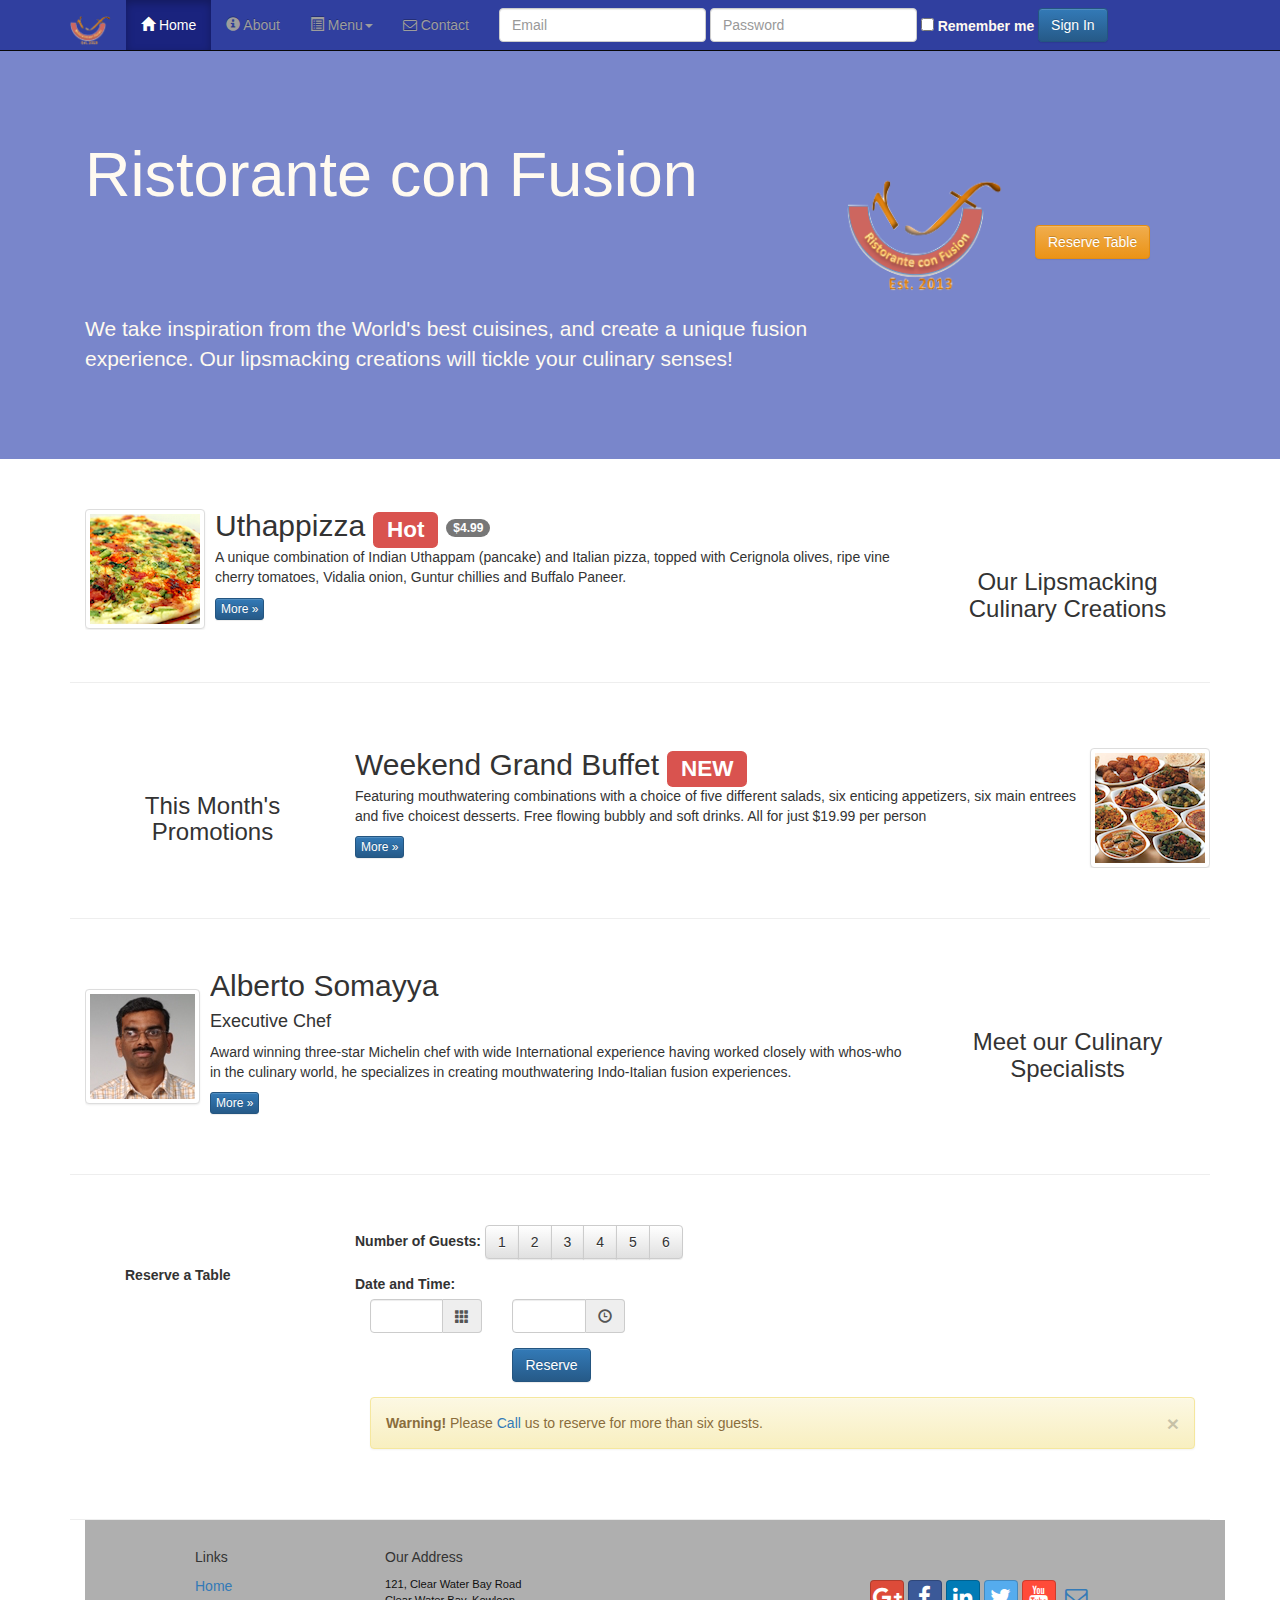
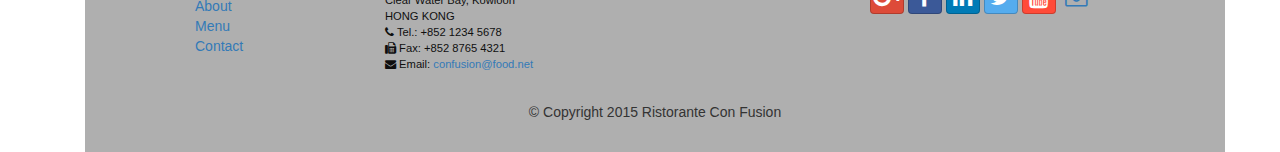
==== conFusion/index.html @ 94e3fa7a "w2 complete" ====
<!DOCTYPE html>
<html lang="en">

<head>

    <meta charset="utf-8">
    <meta http-equiv="X-UA-Compatible" content="IE=edge">
    <meta name="viewport" content="width=device-width, initial-scale=1">
    <!-- The above 3 meta tags *must* come first in the head; any other head 
         content must come *after* these tags -->

    <title>Ristorante Con Fusion</title>

    <!-- Bootstrap -->
    <link href="css/bootstrap.min.css" rel="stylesheet">
    <link href="css/bootstrap-theme.min.css" rel="stylesheet">
    <link href="css/mystyles.css" rel="stylesheet">
    <link href="css/font-awesome.min.css" rel="stylesheet">
    <link href="css/bootstrap-social.css" rel="stylesheet">

    <!-- HTML5 shim and Respond.js for IE8 support of HTML5 elements and media queries -->
    <!-- WARNING: Respond.js doesn't work if you view the page via file:// -->
    <!--[if lt IE 9]>
      <script src="https://oss.maxcdn.com/html5shiv/3.7.2/html5shiv.min.js"></script>
      <script src="https://oss.maxcdn.com/respond/1.4.2/respond.min.js"></script>
    <![endif]-->

</head>

<body>

    <header class="jumbotron">

    <nav class="navbar navbar-inverse navbar-fixed-top" role="navigation">
        <div class="container">
            <div class="navbar-header">
                <button type="button" class="navbar-toggle collapsed" data-toggle="collapse" data-target="#navbar" aria-expanded="false" aria-controls="navbar">
                    <span class="sr-only">Toggle navigation</span>
                    <span class="icon-bar"></span>
                    <span class="icon-bar"></span>
                    <span class="icon-bar"></span>
                </button>
                <a class="navbar-brand" href="#"><img src="img/logo.png" height=30 width=41></a>
            </div>
            <div id="navbar" class="navbar-collapse collapse">
                <ul class="nav navbar-nav">
                    <li class="active"><a href="#"><span class="glyphicon glyphicon-home"
                         aria-hidden="true"></span> Home</a></li>
                    <li><a href="./aboutus.html"><span class="glyphicon glyphicon-info-sign"
                         aria-hidden="true"></span> About</a></li>
                    <li class="dropdown">
                        <a href="#" class="dropdown-toggle" data-toggle="dropdown"
                         role="button" aria-haspopup="true" aria-expanded="false"><span class="glyphicon glyphicon-list-alt"
                         aria-hidden="true"></span> Menu<span class="caret"></span></a>
                        <ul class="dropdown-menu">
                            <li><a href="#">Appetizers</a></li>
                            <li><a href="#">Main Courses</a></li>
                            <li><a href="#">Desserts</a></li>
                            <li><a href="#">Drinks</a></li>
                            <li role="separator" class="divider"></li>
                            <li class="dropdown-header">Specials</li>
                            <li><a href="#">Lunch Buffet</a></li>
                            <li><a href="#">Weekend Brunch</a></li>
                        </ul>
                    </li>
                    <li><a href="./contactus.html"><span class="fa fa-envelope-o"
                         aria-hidden="true"></span> Contact</a></li>
                </ul>
                <form class="navbar-form navbar-left" role="login">
                    <div class="form-group">
                        <input type="text" class="form-control" id="email" name="email" placeholder="Email">
                    </div>
                    <div class="form-group">
                        <input type="text" class="form-control" id="password" name="password" placeholder="Password">
                    </div>
                    <div class="checkbox form-group">
                        <label class="checkbox-inline">
                            <input type="checkbox" name="remember" value="">
                            <strong>Remember me</strong>
                        </label>
                    </div>
                    <button type="signin" class="btn btn-primary">Sign In</button>
                </form>
            </div>
        </div>
    </nav>       
        <!-- Main component for a primary marketing message or call to action -->

        <div class="container">
            <div class="row row-header">
                <div class="col-xs-12 col-sm-8">
                    <h1>Ristorante con Fusion</h1>
                    <p style="padding:40px;"></p>
                    <p>We take inspiration from the World's best cuisines, and create a unique fusion experience. Our lipsmacking creations will tickle your culinary senses!</p>
                </div>
                <div class="col-xs-12 col-sm-2">
                    <p style="padding:20px;"></p>
                    <img src="img/logo.png" class="img-responsive">
                </div>
                <div class="col-xs-12 col-sm-2">
                    <p style="padding:45px;"></p>
                    <a type="signin" class="btn btn-warning" href="#order">Reserve Table</a>
                </div>
            </div>
        </div>
    </header>

    <div class="container">
        <div class="row row-content">
            <div class="col-xs-12 col-sm-3 col-sm-push-9">
                <p style="padding:20px;"></p>
                <h3 align=center>Our Lipsmacking Culinary Creations</h3>
            </div>
            <div class="col-xs-12 col-sm-9 col-sm-pull-3">
                <div class="media">
                    <div class="media-left media-middle">
                        <a href="#">
                        <img class="media-object img-thumbnail"
                         src="img/uthappizza.png" alt="Uthappizza">
                        </a>
                    </div>
                    <div class="media-body">
                        <h2 class="media-heading">Uthappizza <span class="label label-danger label-l">Hot</span> <span class="badge">$4.99</span></h2>
                        <p>A unique combination of Indian Uthappam (pancake) and
                          Italian pizza, topped with Cerignola olives, ripe vine
                          cherry tomatoes, Vidalia onion, Guntur chillies and
                          Buffalo Paneer.</p>
                        <p><a class="btn btn-primary btn-xs" href="#">More &raquo;</a></p>
                    </div>
                </div>
            </div>
        </div>


        <div class="row row-content">
            <div class="col-xs-12 col-sm-3">
                <p style="padding:20px;"></p>
                <h3 align=center>This Month's Promotions</h3>
            </div>
                <div class="media">
                    <div class="pull-right">
                        <a href="#">
                        <img class="media-object img-thumbnail"
                         src="img/buffet.png" alt="Weekend Grand Buffet">
                        </a>
                    </div>
                    <div class="media-body">
                        <h2 class="media-heading">Weekend Grand Buffet <span class="label label-danger">NEW</span></h2>
                        <p>Featuring mouthwatering combinations with a choice of five different salads, six enticing appetizers, six main entrees and five choicest desserts. Free flowing bubbly and soft drinks. All for just $19.99 per person </p>
                        <p><a class="btn btn-primary btn-xs" href="#">More &raquo;</a></p>
                    </div>
                </div>
            </div>

        <div class="row row-content">
            <div class="col-xs-12 col-sm-3 col-sm-push-9">
                <p style="padding:20px;"></p>
                <h3 align=center>Meet our Culinary Specialists</h3>
            </div>
            <div class="col-xs-12 col-sm-9 col-sm-pull-3">
                <div class="media">
                    <div class="media-left media-middle">
                        <a href="#">
                        <img class="media-object img-thumbnail"
                         src="img/alberto.png" alt="Alberto Somayya">
                        </a>
                    </div>
                    <div class="media-body">
                        <h2 class="media-heading">Alberto Somayya</h2>
                        <h4>Executive Chef</h4>
                        <p>Award winning three-star Michelin chef with wide
                         International experience having worked closely with
                         whos-who in the culinary world, he specializes in
                          creating mouthwatering Indo-Italian fusion experiences.
                         </p>
                        <p><a class="btn btn-primary btn-xs" href="#">More &raquo;</a></p>
                    </div>
                </div>
            </div>
        </div>
        <div class="row row-content" id="order">
            <div class="col-sm-3">
                <label for="guests" style="padding:40px;">Reserve a Table</label>
            </div>
            <div class="col-sm-9">
                <form class="form-horizontal" role="form">
                <div class="form-group">
                    <label for="guests">Number of Guests: </label>
                    <div class="btn-group" data-toggle="buttons">
                        <label class="btn btn-default"><input type="radio" id="1" name="1"value="1">1</label>
                        <label class="btn btn-default"><input type="radio" id="2" name="2"value="2">2</label>
                        <label class="btn btn-default"><input type="radio" id="3" name="3"value="3">3</label>
                        <label class="btn btn-default"><input type="radio" id="4" name="4"value="4">4</label>
                        <label class="btn btn-default"><input type="radio" id="5" name="5"value="5">5</label>
                        <label class="btn btn-default"><input type="radio" id="6" name="6"value="6">6</label>
                    </div>
                </div>
                <div class="form-group">
                    <div>
                        <label for="guests">Date and Time: </label>
                    </div>
                    <div class="col-sm-2">
                    <div class="input-group date" data-provide="datepicker" id='datetimepicker1'>
                        <input type="text" class="form-control">
                        <div class="input-group-addon">
                            <span class="glyphicon glyphicon-th"></span>
                        </div>
                    </div>
                    </div>
                    <div class="col-sm-2">
                    <div class="input-group clockpicker">
                        <input type="text" class="form-control">
                        <span class="input-group-addon">
                        <span class="glyphicon glyphicon-time"></span>
                        </span>
                    </div>
                    </div>
                </div>
                <div class="form-group">
                    <div class="col-sm-offset-2 col-sm-10">
                        <button type="submit" class="btn btn-primary">Reserve</button>
                    </div>
                </div>
            </form>
            <div class="alert alert-warning">
                        <strong>Warning!</strong> Please <a href="tel:+85212345678">Call</a> us to reserve for more than six guests.
                        <a href="#" class="close" data-dismiss="alert" aria-label="close">&times;</a>
        </div>
        </div>
    </div>
        

    <footer>
        <div class="container">
            <div class="row row-footer">             
                <div class="col-xs-5 col-xs-offset-1 col-sm-2 col-sm-offset-1">
                    <h5>Links</h5>
                    <ul class="list-unstyled">
                        <li><a href="#">Home</a></li>
                        <li><a href="#">About</a></li>
                        <li><a href="#">Menu</a></li>
                        <li><a href="#">Contact</a></li>
                    </ul>
                </div>
                <div div class="col-xs-12 col-sm-5">
                    <h5>Our Address</h5>
                    <address>
		              121, Clear Water Bay Road<br>
		              Clear Water Bay, Kowloon<br>
		              HONG KONG<br>
		              <i class="fa fa-phone"></i> Tel.: +852 1234 5678<br>
		              <i class="fa fa-fax"></i> Fax: +852 8765 4321<br>
		              <i class="fa fa-envelope"></i> Email: <a href="mailto:confusion@food.net">confusion@food.net</a>
		           </address>
                </div>
                <div div class="col-xs-12 col-sm-4">
                    <div class="nav navbar-nav" style="padding: 40px 10px;">
                        <a class="btn btn-social-icon btn-google-plus" href="http://google.com/+"><i class="fa fa-google-plus"></i></a>
                        <a class="btn btn-social-icon btn-facebook" href="http://www.facebook.com/profile.php?id="><i class="fa fa-facebook"></i></a>
                        <a class="btn btn-social-icon btn-linkedin" href="http://www.linkedin.com/in/"><i class="fa fa-linkedin"></i></a>
                        <a class="btn btn-social-icon btn-twitter" href="http://twitter.com/"><i class="fa fa-twitter"></i></a>
                        <a class="btn btn-social-icon btn-youtube" href="http://youtube.com/"><i class="fa fa-youtube"></i></a>
                        <a class="btn btn-social-icon" href="mailto:"><i class="fa fa-envelope-o"></i></a>
                    </div>
                </div>
                <div div class="col-xs-12">
                    <p style="padding:10px;"></p>
                    <p align=center>© Copyright 2015 Ristorante Con Fusion</p>
                </div>
            </div>
        </div>
    </footer>

<!-- jQuery (necessary for Bootstrap's JavaScript plugins) -->
<script src="https://ajax.googleapis.com/ajax/libs/jquery/1.11.3/jquery.min.js"></script>
<!-- Include all compiled plugins (below), or include individual files as needed -->
<script src="js/bootstrap.min.js"></script>

</body>

</html>
---- conFusion/css/mystyles.css ----
.row-header{
    margin:0px auto;
    padding:0px auto;
}

.row-content {
    margin:0px auto;
    padding: 50px 0px 50px 0px;
    border-bottom: 1px ridge;
    min-height:200px;
}

.row-footer{
    background-color: #AfAfAf;
    margin:0px auto;
    padding: 20px 0px 20px 0px;
}

.jumbotron {
    padding:70px 30px 70px 30px;
    margin:0px auto;
    background: #7986CB ;
    color:floralwhite;
}

address{
    font-size:80%;
    margin:0px;
    color:#0f0f0f;
}

body{
    padding:50px 0px 0px 0px;
    z-index:0;
}

.navbar-inverse {
     background: #303F9F;
}

.navbar-inverse .navbar-nav > .active > a,
.navbar-inverse .navbar-nav > .active > a:hover,
.navbar-inverse .navbar-nav > .active > a:focus {
    color: #fff;
    background: #1A237E;
}

.navbar-inverse .navbar-nav > .open > a,
 .navbar-inverse .navbar-nav > .open > a:hover,
 .navbar-inverse .navbar-nav > .open > a:focus {
    color: #fff;
    background: #1A237E;
}

.navbar-inverse .navbar-nav .open .dropdown-menu> li> a,
.navbar-inverse .navbar-nav .open .dropdown-menu {
    background-color: #303F9F;
    color:#eeeeee;
}

.navbar-inverse .navbar-nav .open .dropdown-menu> li> a:hover {
    color:#000000;
}
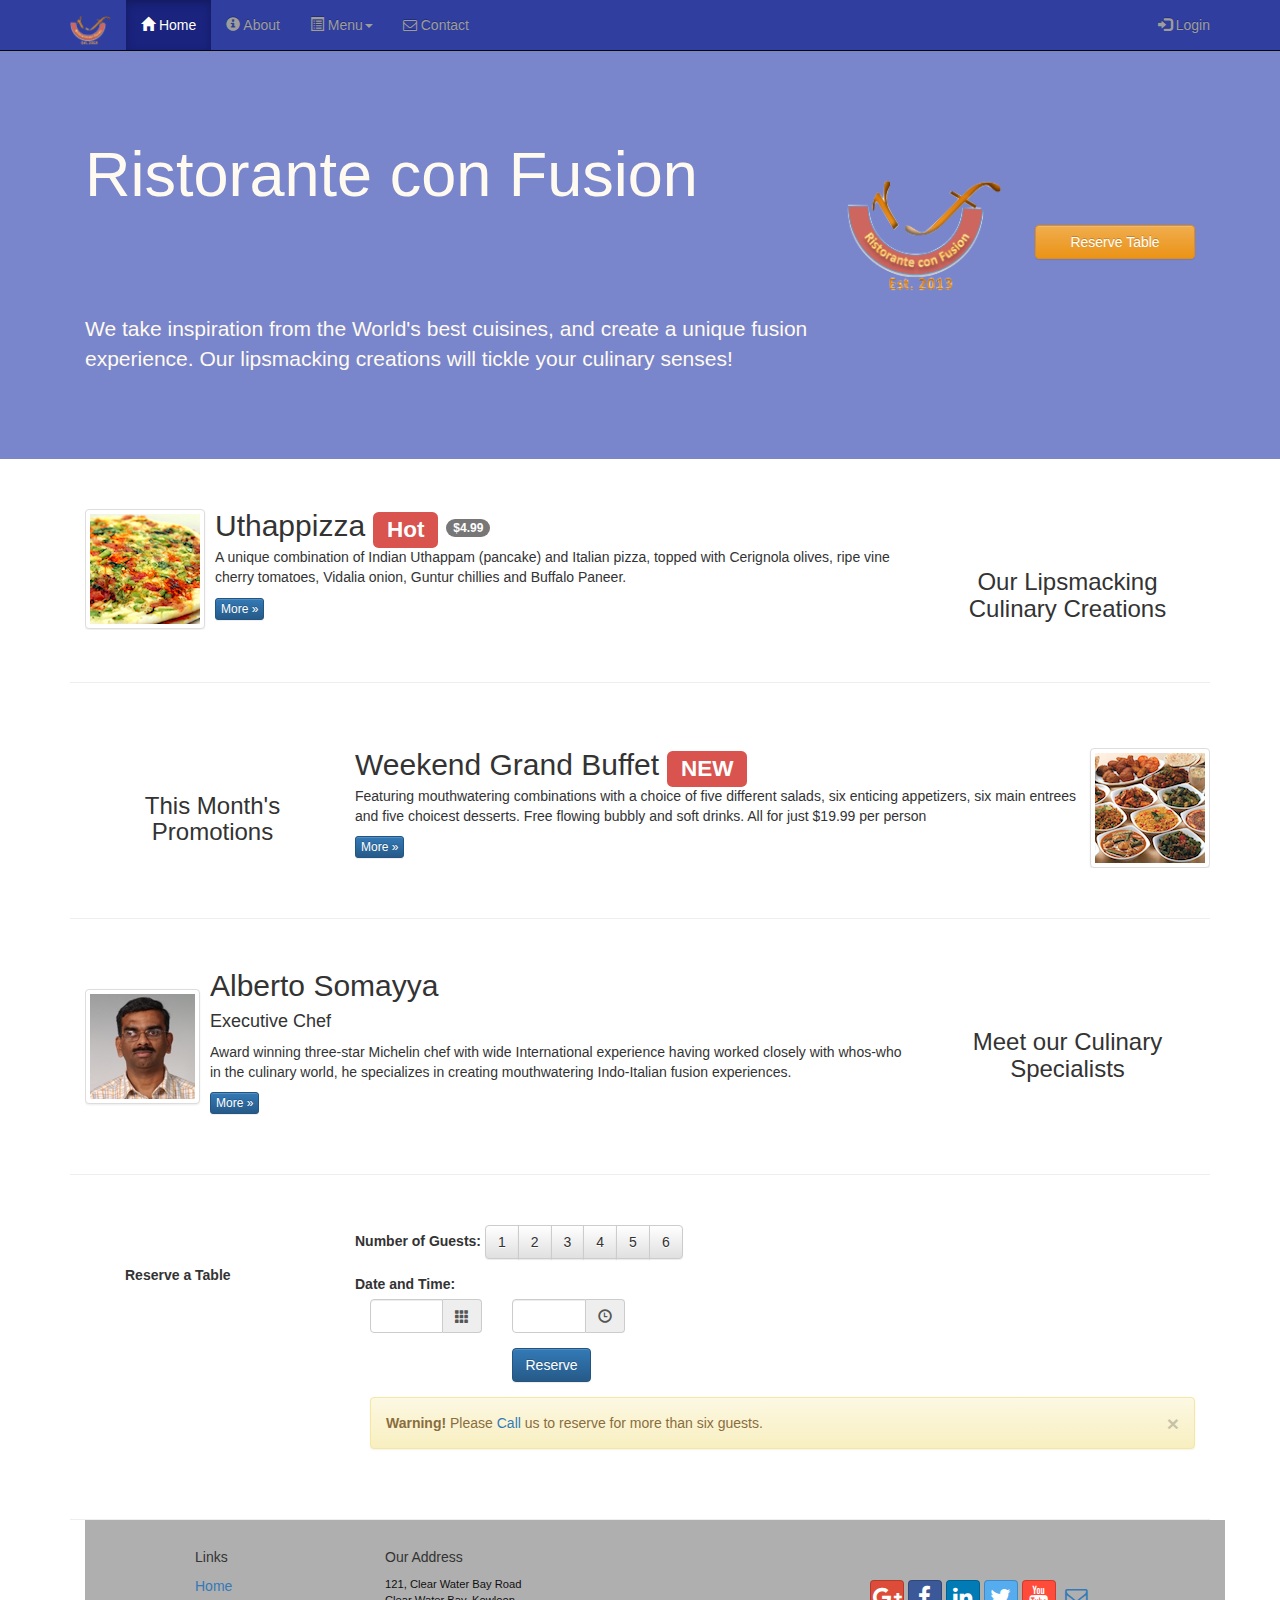
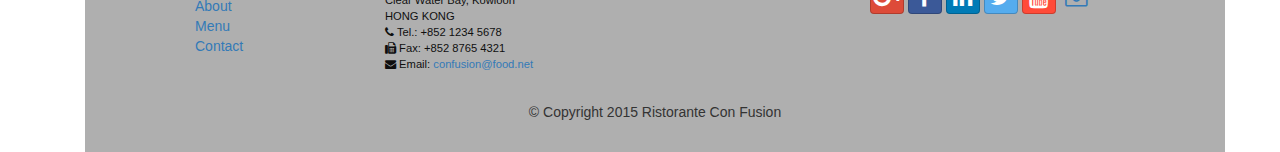
==== commit 1b265ad1: "w3+" ====
--- a/conFusion/index.html
+++ b/conFusion/index.html
@@ -66,7 +66,26 @@
                     <li><a href="./contactus.html"><span class="fa fa-envelope-o"
                          aria-hidden="true"></span> Contact</a></li>
                 </ul>
-                <form class="navbar-form navbar-left" role="login">
+                <ul class="nav navbar-nav navbar-right">
+                    <li><a data-toggle="modal" data-target="#loginModal">
+                    <span class="glyphicon glyphicon-log-in"></span> Login</a>
+                    </li>
+                </ul>
+
+            </div>
+        </div>
+    </nav>
+
+    <div id="loginModal" class="modal fade" role="dialog">
+        <div class="modal-dialog" style="width:700px">
+        <!-- Modal content-->
+        <div class="modal-content">
+            <div class="modal-header">
+                <button type="button" class="close" data-dismiss="modal">&times;</button>
+                <h4 class="modal-title">Login</h4>
+            </div>
+            <div class="modal-body">
+                <form class="form-inline" role="login">
                     <div class="form-group">
                         <input type="text" class="form-control" id="email" name="email" placeholder="Email">
                     </div>
@@ -80,10 +99,12 @@
                         </label>
                     </div>
                     <button type="signin" class="btn btn-primary">Sign In</button>
+                    <button type="button" class="btn btn-default btn-sm" data-dismiss="modal">Cancel</button>
                 </form>
             </div>
         </div>
-    </nav>       
+        </div>
+    </div>       
         <!-- Main component for a primary marketing message or call to action -->
 
         <div class="container">
@@ -99,7 +120,9 @@
                 </div>
                 <div class="col-xs-12 col-sm-2">
                     <p style="padding:45px;"></p>
-                    <a type="signin" class="btn btn-warning" href="#order">Reserve Table</a>
+                    <a type="button" class="btn btn-warning btn-block"
+                    data-toggle="tooltip" title="Or Call us at +852 12345678"
+                     data-placement="bottom" href="#reserveform">Reserve Table</a>
                 </div>
             </div>
         </div>
@@ -275,6 +298,11 @@
 <script src="https://ajax.googleapis.com/ajax/libs/jquery/1.11.3/jquery.min.js"></script>
 <!-- Include all compiled plugins (below), or include individual files as needed -->
 <script src="js/bootstrap.min.js"></script>
+<script>
+        $(document).ready(function(){
+        $('[data-toggle="tooltip"]').tooltip();
+         });
+</script>
 
 </body>
 
--- a/conFusion/css/mystyles.css
+++ b/conFusion/css/mystyles.css
@@ -61,3 +61,18 @@
 .navbar-inverse .navbar-nav .open .dropdown-menu> li> a:hover {
     color:#000000;
 }
+
+.tab-content {
+    border-left: 1px solid #ddd;
+    border-right: 1px solid #ddd;
+    border-bottom: 1px solid #ddd;
+    padding: 10px;
+}
+
+.affix {
+    top:100px;
+}
+
+.modal-title {
+    color:#000000;
+}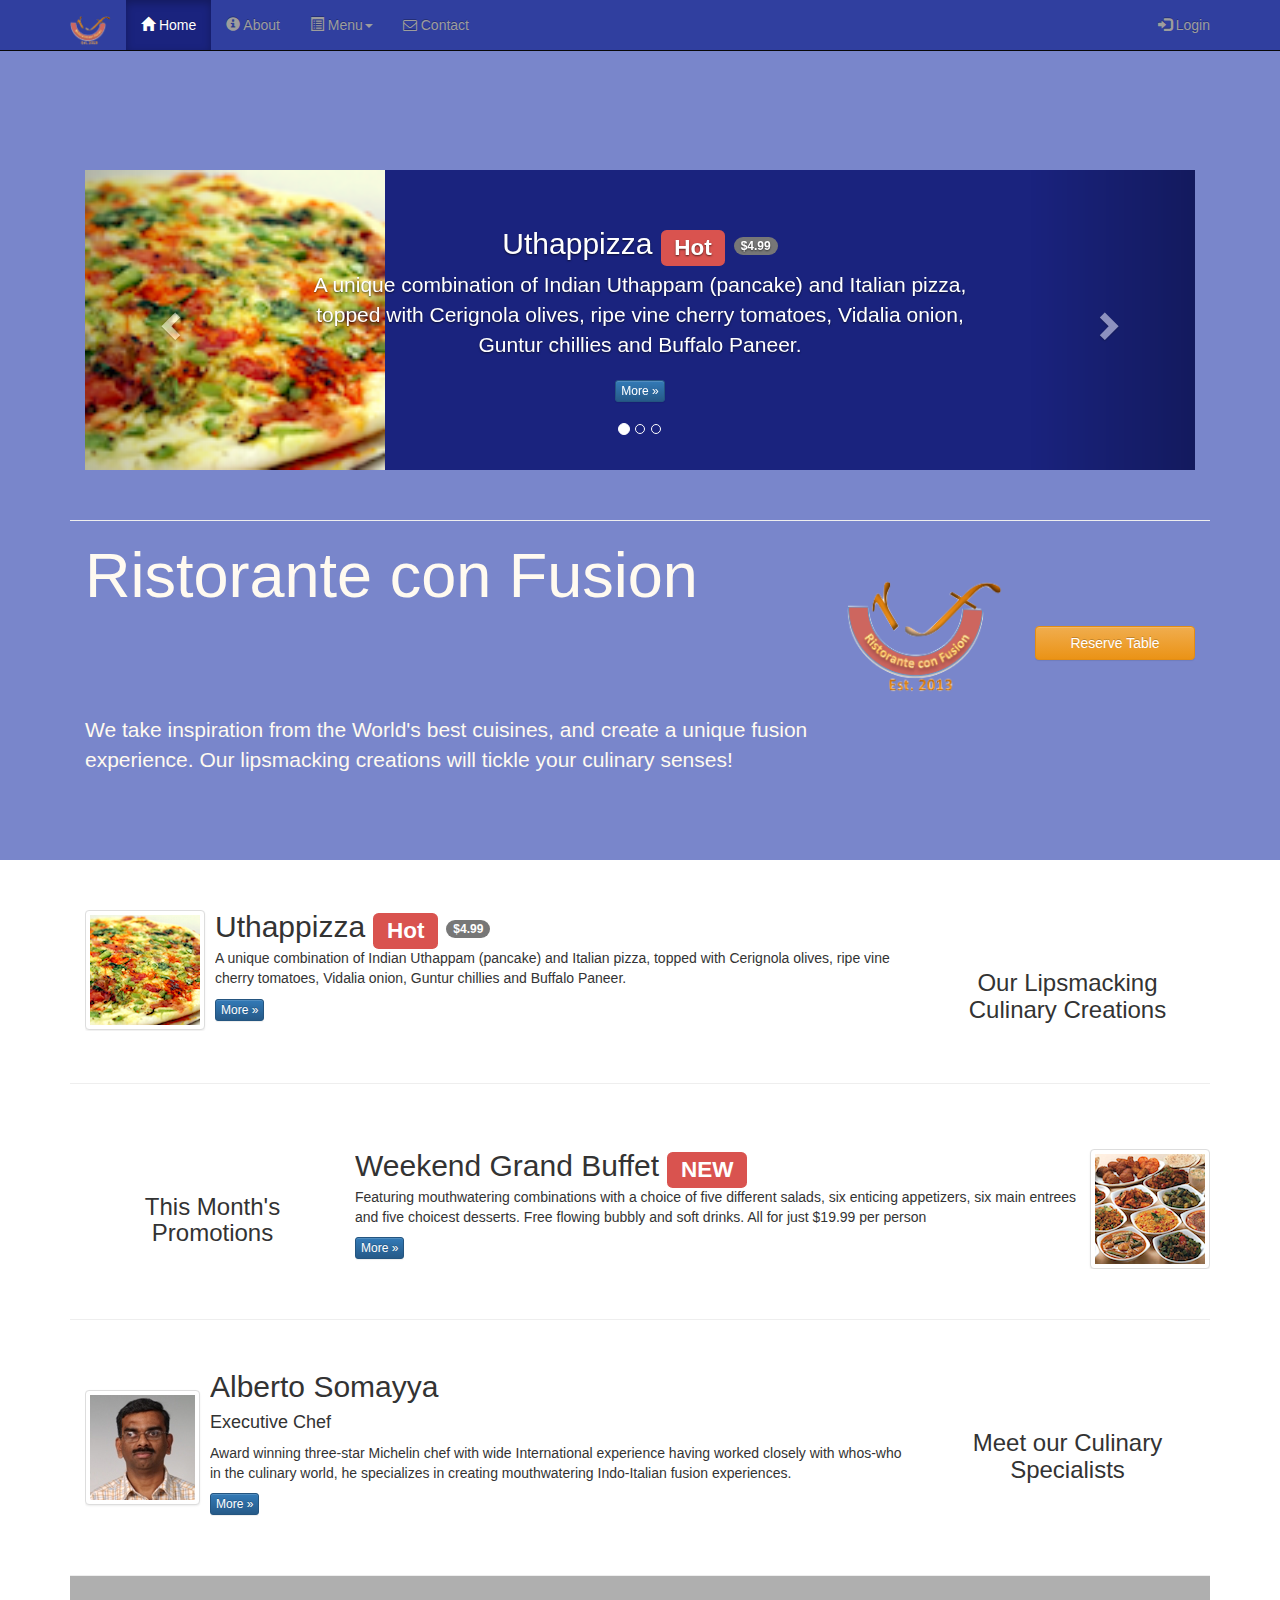
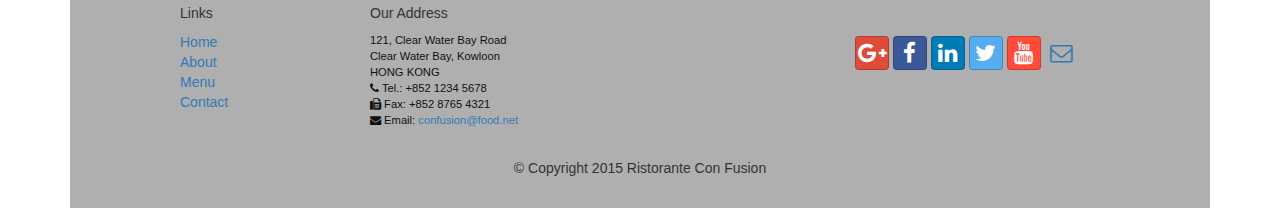
==== commit e89d42f4: "w3 complete" ====
--- a/conFusion/index.html
+++ b/conFusion/index.html
@@ -105,9 +105,129 @@
         </div>
         </div>
     </div>       
+
+    <div id="reserveModal" class="modal fade" role="dialog">
+        <div class="modal-dialog" style="width:1000px">
+        <!-- Modal content-->
+        <div class="modal-content">
+            <div class="modal-header">
+                <button type="button" class="close" data-dismiss="modal">&times;</button>
+                <h4 class="modal-title">Reserve Table</h4>
+            </div>
+            <div class="modal-body">
+                <form class="form-inline" role="reserve">
+
+                <div class="col-sm-3">
+                <label for="guests">Reserve a Table</label>
+            </div>
+            <div class="col-sm-9">
+                <form class="form-horizontal" role="form">
+                    <div class="form-group">
+                        <label for="guests">Number of Guests: </label>
+                            <div class="btn-group" data-toggle="buttons">
+                                    <label class="btn btn-default"><input type="radio" id="1" name="1"value="1">1</label>
+                                    <label class="btn btn-default"><input type="radio" id="2" name="2"value="2">2</label>
+                                    <label class="btn btn-default"><input type="radio" id="3" name="3"value="3">3</label>
+                                    <label class="btn btn-default"><input type="radio" id="4" name="4"value="4">4</label>
+                                    <label class="btn btn-default"><input type="radio" id="5" name="5"value="5">5</label>
+                                    <label class="btn btn-default"><input type="radio" id="6" name="6"value="6">6</label>
+                                </div>
+                            </div>
+                            <div class="form-group">
+                                <div>
+                                    <label for="guests">Date and Time: </label>
+                                </div>
+                                <div class="col-sm-5">
+                                <div class="input-group date" data-provide="datepicker" id='datetimepicker1'>
+                                    <input type="text" class="form-control">
+                                    <div class="input-group-addon">
+                                        <span class="glyphicon glyphicon-th"></span>
+                                    </div>
+                                </div>
+                                </div>
+                                <div class="col-sm-5">
+                                <div class="input-group clockpicker">
+                                    <input type="text" class="form-control">
+                                    <span class="input-group-addon">
+                                    <span class="glyphicon glyphicon-time"></span>
+                                    </span>
+                                </div>
+                                </div>
+                            </div>
+                            <div class="form-group">
+                                <div class="col-sm-offset-2 col-sm-10">
+                                    <button type="submit" class="btn btn-primary">Reserve</button>
+                                </div>
+                            </div>
+                        </form>
+                            <div class="alert alert-warning">
+                                    <strong>Warning!</strong> Please <a href="tel:+85212345678">Call</a> us to reserve for more than six guests.
+                                    <a href="#" class="close" data-dismiss="alert" aria-label="close">&times;</a>
+                            </div>
+                    </div>
+                    <button type="button" class="btn btn-default btn-sm" data-dismiss="modal">Cancel</button>
+                </form>
+            </div>
+        </div>
+        </div>
+    </div> 
         <!-- Main component for a primary marketing message or call to action -->
 
         <div class="container">
+
+            <div class="row row-content">
+                <div class="col-xs-12">
+                    <div id="mycarousel" class="carousel slide" data-ride="carousel">
+                    <!-- Indicators -->
+                    <ol class="carousel-indicators">
+                        <li data-target="#mycarousel" data-slide-to="0" class="active"></li>
+                        <li data-target="#mycarousel" data-slide-to="1"></li>
+                        <li data-target="#mycarousel" data-slide-to="2"></li>
+                    </ol>
+                    <!-- Wrapper for slides -->
+                    <div class="carousel-inner" role="listbox">
+                        <div class="item active">
+                        <img class="img-responsive" src="img/uthappizza.png" alt="Uthappizza">
+                            <div class="carousel-caption">
+                                <h2>Uthappizza  <span class="label label-danger">Hot</span> <span class="badge">$4.99</span></h2>
+                                <p>A unique combination of Indian Uthappam (pancake) and
+                                Italian pizza, topped with Cerignola olives, ripe vine
+                                cherry tomatoes, Vidalia onion, Guntur chillies and
+                                Buffalo Paneer.</p>
+                                <p><a class="btn btn-primary btn-xs" href="#">More &raquo;</a></p>
+                            </div>
+                        </div>
+                        <div class="item">
+                            <img class="img-responsive" src="img/buffet.png" alt="Buffet">
+                            <div class="carousel-caption">  
+                                <h2 class="media-heading">Weekend Grand Buffet <span class="label label-danger">NEW</span></h2>
+                                <p>Featuring mouthwatering combinations with a choice of five different salads, six enticing appetizers, six main entrees and five choicest desserts. Free flowing bubbly and soft drinks. All for just $19.99 per person </p>
+                            </div>
+                        </div>
+                        <div class="item">
+                            <img class="img-responsive" src="img/alberto.png" alt="Alberto">
+                            <div class="carousel-caption">
+                            <h2 class="media-heading">Alberto Somayya</h2>
+                            <h4>Executive Chef</h4>
+                            <p>Award winning three-star Michelin chef with wide
+                            International experience having worked closely with
+                            whos-who in the culinary world, he specializes in
+                            creating mouthwatering Indo-Italian fusion experiences.
+                        </div>
+                    </div>
+                    <!-- Controls -->
+                    <a class="left carousel-control" href="#mycarousel" role="button" data-slide="prev">
+                        <span class="glyphicon glyphicon-chevron-left" aria-hidden="true"></span>
+                        <span class="sr-only">Previous</span>
+                    </a>
+                    <a class="right carousel-control" href="#mycarousel" role="button" data-slide="next">
+                        <span class="glyphicon glyphicon-chevron-right" aria-hidden="true"></span>
+                        <span class="sr-only">Next</span>
+                    </a>
+                    </div>
+                </div>
+            </div>
+        </div>
             <div class="row row-header">
                 <div class="col-xs-12 col-sm-8">
                     <h1>Ristorante con Fusion</h1>
@@ -120,9 +240,7 @@
                 </div>
                 <div class="col-xs-12 col-sm-2">
                     <p style="padding:45px;"></p>
-                    <a type="button" class="btn btn-warning btn-block"
-                    data-toggle="tooltip" title="Or Call us at +852 12345678"
-                     data-placement="bottom" href="#reserveform">Reserve Table</a>
+                    <a type="button" class="btn btn-warning btn-block" data-toggle="modal" data-target="#reserveModal">Reserve Table</a>
                 </div>
             </div>
         </div>
@@ -200,55 +318,6 @@
                     </div>
                 </div>
             </div>
-        </div>
-        <div class="row row-content" id="order">
-            <div class="col-sm-3">
-                <label for="guests" style="padding:40px;">Reserve a Table</label>
-            </div>
-            <div class="col-sm-9">
-                <form class="form-horizontal" role="form">
-                <div class="form-group">
-                    <label for="guests">Number of Guests: </label>
-                    <div class="btn-group" data-toggle="buttons">
-                        <label class="btn btn-default"><input type="radio" id="1" name="1"value="1">1</label>
-                        <label class="btn btn-default"><input type="radio" id="2" name="2"value="2">2</label>
-                        <label class="btn btn-default"><input type="radio" id="3" name="3"value="3">3</label>
-                        <label class="btn btn-default"><input type="radio" id="4" name="4"value="4">4</label>
-                        <label class="btn btn-default"><input type="radio" id="5" name="5"value="5">5</label>
-                        <label class="btn btn-default"><input type="radio" id="6" name="6"value="6">6</label>
-                    </div>
-                </div>
-                <div class="form-group">
-                    <div>
-                        <label for="guests">Date and Time: </label>
-                    </div>
-                    <div class="col-sm-2">
-                    <div class="input-group date" data-provide="datepicker" id='datetimepicker1'>
-                        <input type="text" class="form-control">
-                        <div class="input-group-addon">
-                            <span class="glyphicon glyphicon-th"></span>
-                        </div>
-                    </div>
-                    </div>
-                    <div class="col-sm-2">
-                    <div class="input-group clockpicker">
-                        <input type="text" class="form-control">
-                        <span class="input-group-addon">
-                        <span class="glyphicon glyphicon-time"></span>
-                        </span>
-                    </div>
-                    </div>
-                </div>
-                <div class="form-group">
-                    <div class="col-sm-offset-2 col-sm-10">
-                        <button type="submit" class="btn btn-primary">Reserve</button>
-                    </div>
-                </div>
-            </form>
-            <div class="alert alert-warning">
-                        <strong>Warning!</strong> Please <a href="tel:+85212345678">Call</a> us to reserve for more than six guests.
-                        <a href="#" class="close" data-dismiss="alert" aria-label="close">&times;</a>
-        </div>
         </div>
     </div>
         
--- a/conFusion/css/mystyles.css
+++ b/conFusion/css/mystyles.css
@@ -75,4 +75,23 @@
 
 .modal-title {
     color:#000000;
+}
+
+.modal-body label {
+    color:#000000;
+}
+
+.carousel {
+    background:#1A237E;
+}
+
+.carousel .item {
+  height: 300px;
+}
+
+.item img {
+    position: absolute;
+    top: 0;
+    left: 0;
+    min-height: 300px;
 }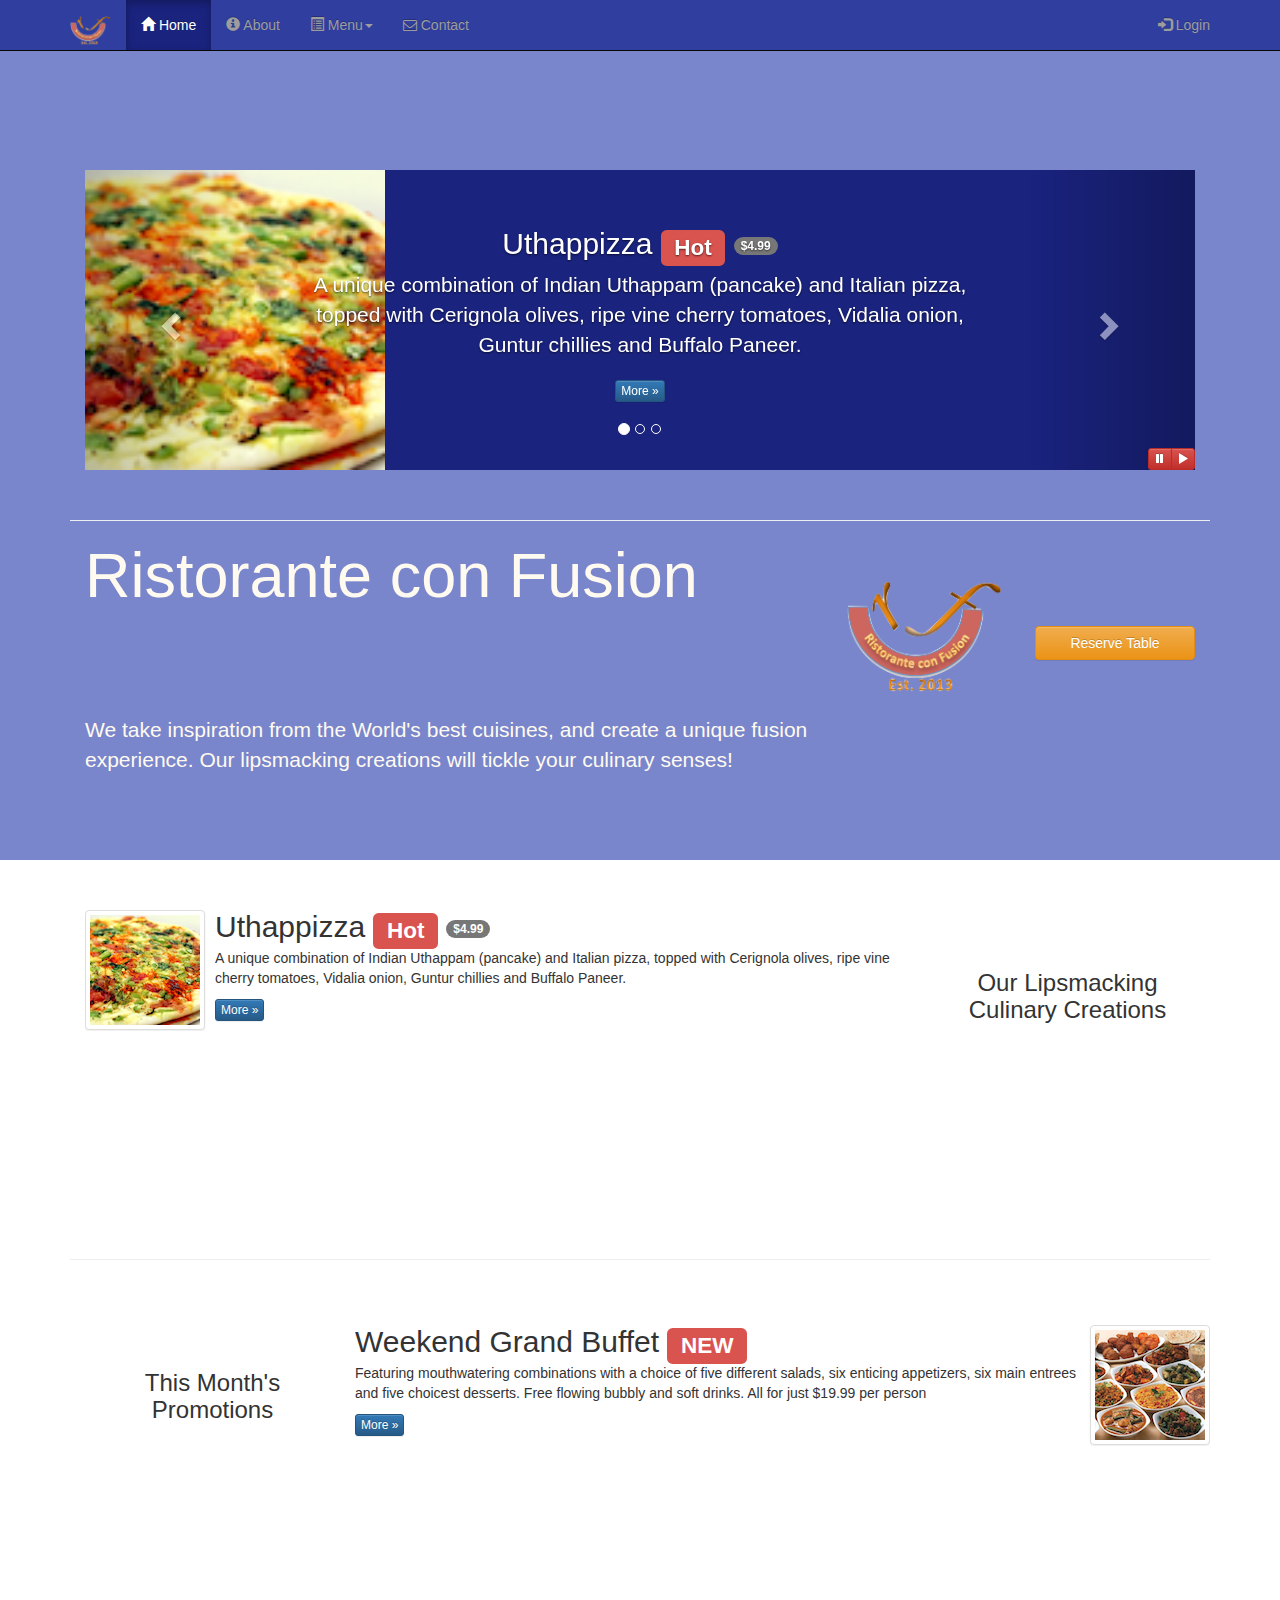
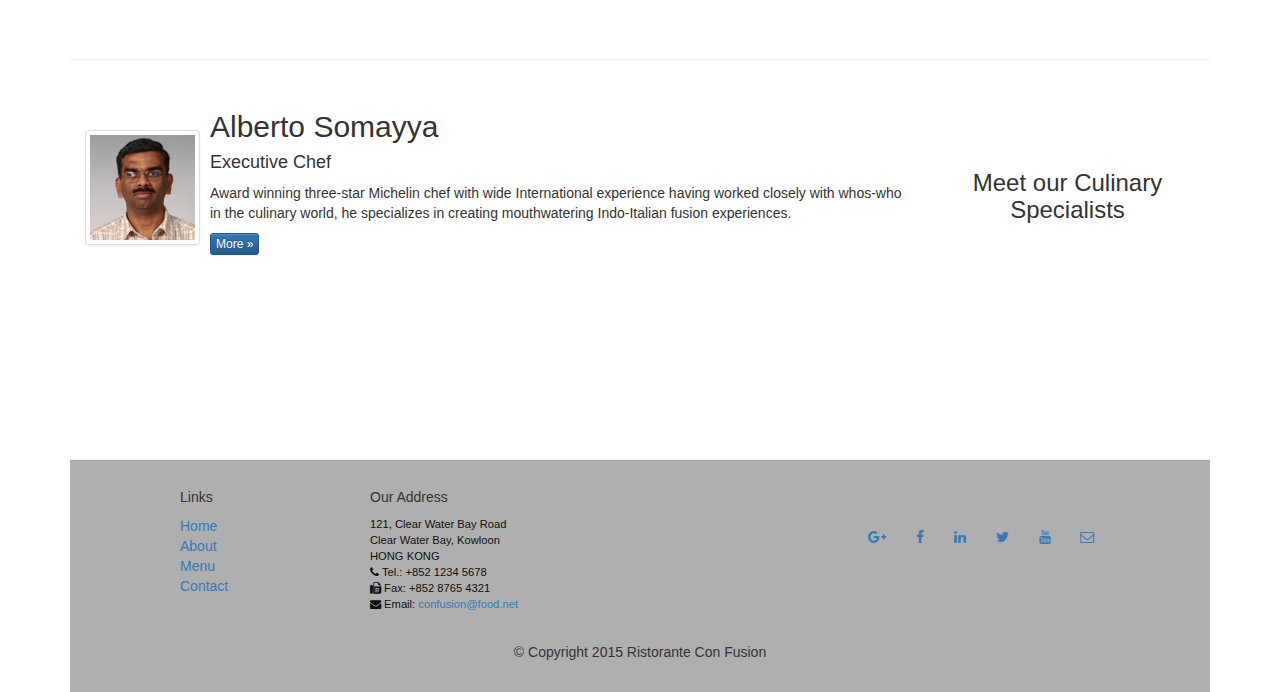
==== commit 54e67f22: "w4 woht" ====
--- a/conFusion/index.html
+++ b/conFusion/index.html
@@ -12,11 +12,11 @@
     <title>Ristorante Con Fusion</title>
 
     <!-- Bootstrap -->
-    <link href="css/bootstrap.min.css" rel="stylesheet">
-    <link href="css/bootstrap-theme.min.css" rel="stylesheet">
+    <link href="bower_components/bootstrap/dist/css/bootstrap.min.css" rel="stylesheet">
+    <link href="bower_components/bootstrap/dist/css/bootstrap-theme.min.css" rel="stylesheet">
     <link href="css/mystyles.css" rel="stylesheet">
-    <link href="css/font-awesome.min.css" rel="stylesheet">
-    <link href="css/bootstrap-social.css" rel="stylesheet">
+    <link href="bower_components/font-awesome/css/font-awesome.min.css" rel="stylesheet">
+    <link href="bower_components/bootstrap/dist/css/bootstrap-social.css" rel="stylesheet">
 
     <!-- HTML5 shim and Respond.js for IE8 support of HTML5 elements and media queries -->
     <!-- WARNING: Respond.js doesn't work if you view the page via file:// -->
@@ -224,6 +224,14 @@
                         <span class="glyphicon glyphicon-chevron-right" aria-hidden="true"></span>
                         <span class="sr-only">Next</span>
                     </a>
+                    <div class="btn-group" id="carouselButtons">
+                    <button class="btn btn-danger btn-xs" id="carousel-pause">
+                        <span class="glyphicon glyphicon-pause" aria-hidden="true"></span>
+                    </button>
+                    <button class="btn btn-danger btn-xs" id="carousel-play">
+                        <span class="glyphicon glyphicon-play" aria-hidden="true"></span>
+                    </button>
+                </div>
                     </div>
                 </div>
             </div>
@@ -364,14 +372,25 @@
     </footer>
 
 <!-- jQuery (necessary for Bootstrap's JavaScript plugins) -->
-<script src="https://ajax.googleapis.com/ajax/libs/jquery/1.11.3/jquery.min.js"></script>
-<!-- Include all compiled plugins (below), or include individual files as needed -->
-<script src="js/bootstrap.min.js"></script>
+<script src="bower_components/jquery/dist/jquery.min.js"></script>
+    <!-- Include all compiled plugins (below), or include individual files as needed -->
+<script src="bower_components/bootstrap/dist/js/bootstrap.min.js"></script>
 <script>
         $(document).ready(function(){
         $('[data-toggle="tooltip"]').tooltip();
          });
 </script>
+<script>
+    $(document).ready(function(){
+        $("#mycarousel").carousel( { interval: 2000 } );
+                    $("#carousel-pause").click(function(){
+            $("#mycarousel").carousel('pause');
+        });
+                    $("#carousel-play").click(function(){
+            $("#mycarousel").carousel('cycle');
+        });
+    });
+</script>
 
 </body>
 
--- a/conFusion/css/mystyles.css
+++ b/conFusion/css/mystyles.css
@@ -1,97 +1,96 @@
-.row-header{
-    margin:0px auto;
-    padding:0px auto;
+.row-header {
+  margin: 0px auto;
+  padding: 0px 0px;
 }
-
 .row-content {
-    margin:0px auto;
-    padding: 50px 0px 50px 0px;
-    border-bottom: 1px ridge;
-    min-height:200px;
+  margin: 0px auto;
+  padding: 50px 0px;
+  border-bottom: 1px ridge;
+  min-height: 400px;
 }
-
-.row-footer{
-    background-color: #AfAfAf;
-    margin:0px auto;
-    padding: 20px 0px 20px 0px;
+.row-footer {
+  margin: 0px auto;
+  padding: 20px 0px;
+  background-color: #AfAfAf;
 }
-
 .jumbotron {
-    padding:70px 30px 70px 30px;
-    margin:0px auto;
-    background: #7986CB ;
-    color:floralwhite;
+  margin: 0px auto;
+  padding: 70px 30px;
+  background: #7986CB;
+  color: floralwhite;
 }
-
-address{
-    font-size:80%;
-    margin:0px;
-    color:#0f0f0f;
+.carousel {
+  background: #1a237e;
 }
-
-body{
-    padding:50px 0px 0px 0px;
-    z-index:0;
-}
-
-.navbar-inverse {
-     background: #303F9F;
-}
-
-.navbar-inverse .navbar-nav > .active > a,
-.navbar-inverse .navbar-nav > .active > a:hover,
-.navbar-inverse .navbar-nav > .active > a:focus {
-    color: #fff;
-    background: #1A237E;
-}
-
-.navbar-inverse .navbar-nav > .open > a,
- .navbar-inverse .navbar-nav > .open > a:hover,
- .navbar-inverse .navbar-nav > .open > a:focus {
-    color: #fff;
-    background: #1A237E;
-}
-
-.navbar-inverse .navbar-nav .open .dropdown-menu> li> a,
-.navbar-inverse .navbar-nav .open .dropdown-menu {
-    background-color: #303F9F;
-    color:#eeeeee;
-}
-
-.navbar-inverse .navbar-nav .open .dropdown-menu> li> a:hover {
-    color:#000000;
-}
-
-.tab-content {
-    border-left: 1px solid #ddd;
-    border-right: 1px solid #ddd;
-    border-bottom: 1px solid #ddd;
-    padding: 10px;
-}
-
-.affix {
-    top:100px;
-}
-
-.modal-title {
-    color:#000000;
-}
-
-.modal-body label {
-    color:#000000;
-}
-
-.carousel {
-    background:#1A237E;
-}
-
 .carousel .item {
   height: 300px;
 }
-
-.item img {
-    position: absolute;
-    top: 0;
-    left: 0;
-    min-height: 300px;
-}+.carousel .item img {
+  left: 0;
+  min-height: 300px;
+  position: absolute;
+  top: 0;
+}
+.navbar-inverse {
+  background: #303f9f;
+  color: #ffffff;
+}
+.navbar-inverse .navbar-nav > .active > a {
+  background: #1a237e;
+  color: #ffffff;
+}
+.navbar-inverse .navbar-nav > .active > a:hover {
+  background: #1a237e;
+  color: #ffffff;
+}
+.navbar-inverse .navbar-nav > .active > a:focus {
+  background: #1a237e;
+  color: #ffffff;
+}
+.navbar-inverse .navbar-nav > .open > a {
+  background: #1a237e;
+  color: #ffffff;
+}
+.navbar-inverse .navbar-nav > .open > a:hover {
+  background: #1a237e;
+  color: #ffffff;
+}
+.navbar-inverse .navbar-nav > .open > a:focus {
+  background: #1a237e;
+  color: #ffffff;
+}
+.navbar-inverse .navbar-nav .open .dropdown-menu > li > a {
+  background-color: #303f9f;
+  color: #eeeeee;
+}
+.navbar-inverse .navbar-nav .open .dropdown-menu > li > a:hover {
+  color: #000000;
+}
+.navbar-inverse .navbar-nav .open .dropdown-menu {
+  background-color: #303f9f;
+  color: #eeeeee;
+}
+address {
+  color: #0f0f0f;
+  font-size: 80%;
+  margin: 0px;
+}
+body {
+  align: center;
+  padding: 50px 0px 0px 0px;
+  z-index: 0;
+}
+.tab-content {
+  border-bottom: 1px solid #dddddd;
+  border-left: 1px solid #dddddd;
+  border-right: 1px solid #dddddd;
+  padding: 10px;
+}
+.affix {
+  top: 100px;
+}
+#carouselButtons {
+  bottom: 0px;
+  position: absolute;
+  right: 0px;
+}
